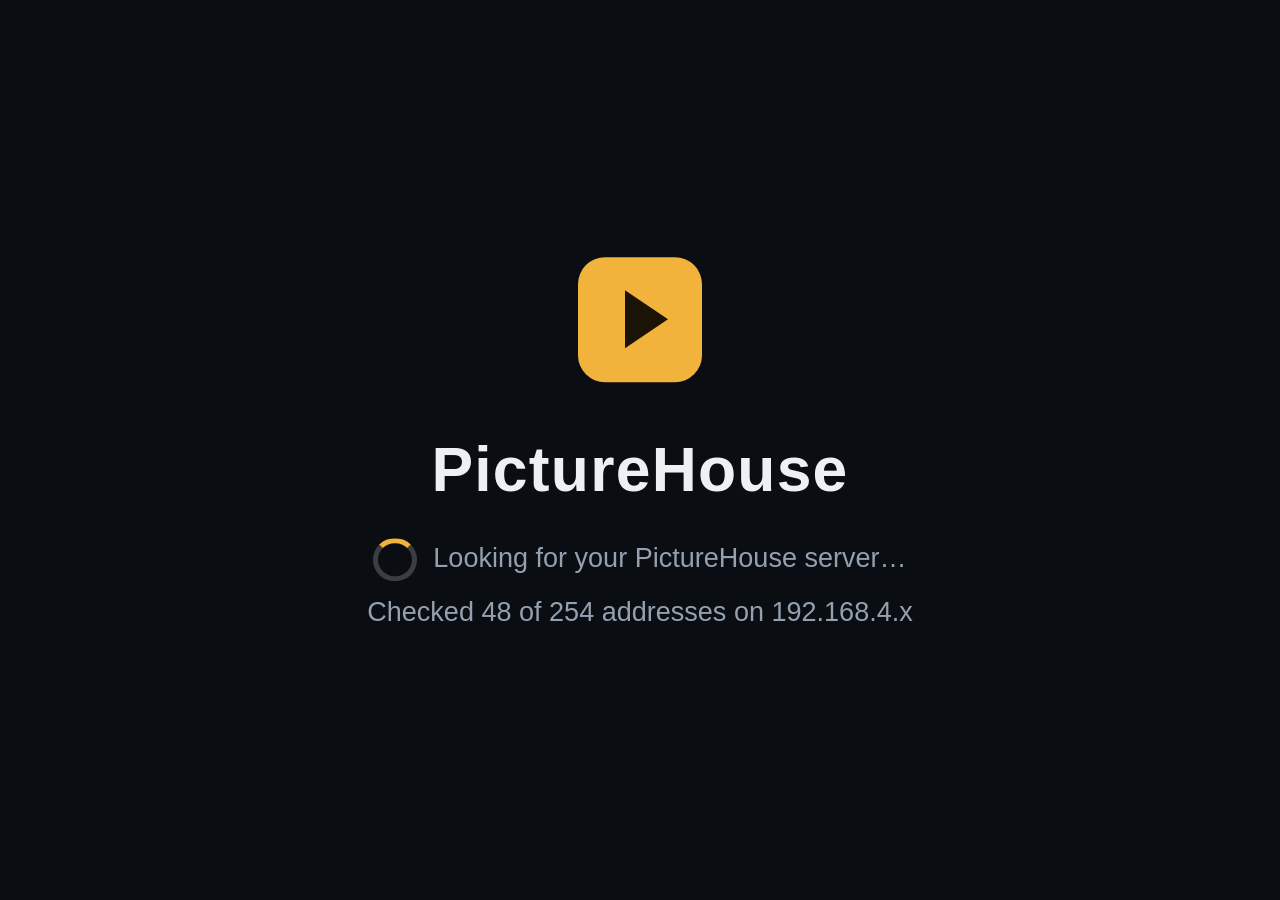
==== Smart TV Apps/LG webOS/index.html @ 9b9a80c4 "PictureHouse 0.1.0 A home media server for your own folders of films, TV series, music, audiobooks, " ====
<!doctype html>
<html lang="en">
<head>
<meta charset="utf-8">
<title>PictureHouse</title>
<style>
  /* The launcher: finds the PictureHouse server, then opens its TV interface
     (http://server:9595/tv/). Everything else lives on the server, so the
     TV app rarely needs reinstalling. Chrome 68: keep it plain. */
  html { font-size: calc(100vw / 96); }
  html, body { margin: 0; height: 100%; background: #0a0d11; color: #eef1f4; overflow: hidden;
    font: 1.3rem/1.5 "Segoe UI", Arial, sans-serif; }
  .wrap { position: absolute; left: 50%; top: 50%; transform: translate(-50%, -50%); width: 60rem; text-align: center; }
  .logo { width: 6rem; height: 6rem; border-radius: 1.3rem; background: #f2b33d; margin: 0 auto 2rem; position: relative; }
  .logo:after { content: ""; position: absolute; left: 2.3rem; top: 1.6rem; border-style: solid;
    border-width: 1.4rem 0 1.4rem 2.1rem; border-color: transparent transparent transparent #1b1305; }
  h1 { font-size: 3rem; margin: 0 0 1rem; letter-spacing: .02em; }
  p { color: #93a0b0; margin: .5rem 0; }
  .spinner { display: inline-block; width: 1.6rem; height: 1.6rem; border-radius: 50%; vertical-align: middle;
    border: .25rem solid rgba(255,255,255,.2); border-top-color: #f2b33d; animation: spin 1s linear infinite; margin-right: .8rem; }
  @keyframes spin { to { transform: rotate(360deg); } }
  .list { margin: 2rem 0 0; }
  .f { display: block; width: 100%; margin: 0 0 1rem; padding: 1rem 1.5rem; border: 0; border-radius: .7rem;
    background: #19212c; color: #eef1f4; font: inherit; text-align: left; outline: none; }
  .f.on { background: #f2b33d; color: #1b1305; }
  .f small { display: block; opacity: .75; font-size: 1rem; }
  input.f { text-align: center; font-size: 1.6rem; }
  .err { color: #e5605c; }
</style>
</head>
<body>
<div class="wrap">
  <div class="logo"></div>
  <h1>PictureHouse</h1>
  <div id="body"><p><span class="spinner"></span>Looking for your PictureHouse server…</p></div>
</div>
<script src="launcher.js"></script>
</body>
</html>
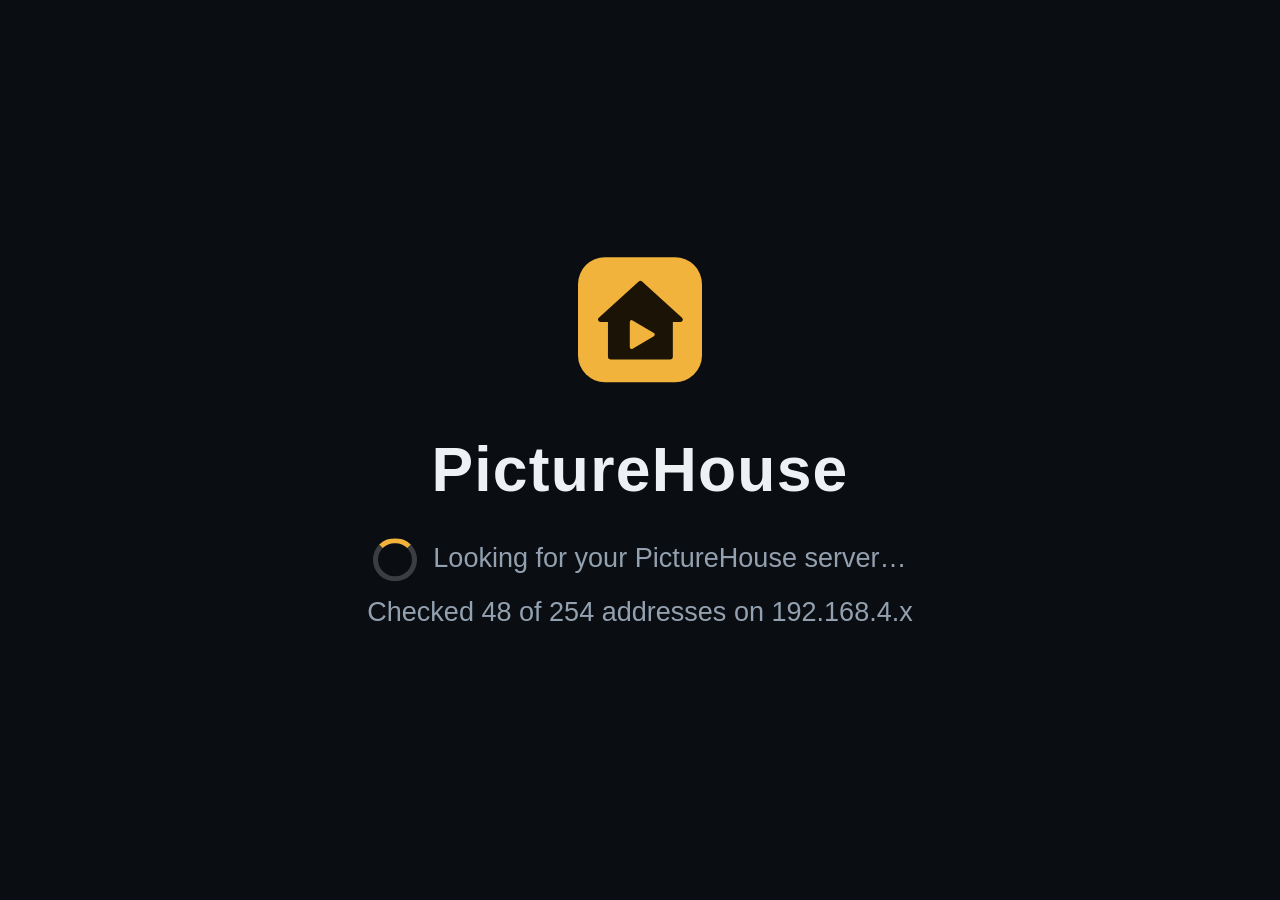
==== commit cf850ea3: "TV seeking that adds up, profile pictures, and a new house logo - TV player: left/right presses accu" ====
--- a/Smart TV Apps/LG webOS/index.html
+++ b/Smart TV Apps/LG webOS/index.html
@@ -11,9 +11,8 @@
   html, body { margin: 0; height: 100%; background: #0a0d11; color: #eef1f4; overflow: hidden;
     font: 1.3rem/1.5 "Segoe UI", Arial, sans-serif; }
   .wrap { position: absolute; left: 50%; top: 50%; transform: translate(-50%, -50%); width: 60rem; text-align: center; }
-  .logo { width: 6rem; height: 6rem; border-radius: 1.3rem; background: #f2b33d; margin: 0 auto 2rem; position: relative; }
-  .logo:after { content: ""; position: absolute; left: 2.3rem; top: 1.6rem; border-style: solid;
-    border-width: 1.4rem 0 1.4rem 2.1rem; border-color: transparent transparent transparent #1b1305; }
+  .logo { width: 6rem; height: 6rem; border-radius: 1.3rem; background: #f2b33d; margin: 0 auto 2rem; }
+  .logo svg { width: 100%; height: 100%; display: block; }
   h1 { font-size: 3rem; margin: 0 0 1rem; letter-spacing: .02em; }
   p { color: #93a0b0; margin: .5rem 0; }
   .spinner { display: inline-block; width: 1.6rem; height: 1.6rem; border-radius: 50%; vertical-align: middle;
@@ -30,7 +29,7 @@
 </head>
 <body>
 <div class="wrap">
-  <div class="logo"></div>
+  <div class="logo"><svg class="mark" viewBox="0 0 100 100" aria-hidden="true"><path d="M18 50 L50 21 L82 50 L74 50 L74 80 L26 80 L26 50 Z" fill="#1b1305" stroke="#1b1305" stroke-width="4" stroke-linejoin="round"/><path d="M43 52 L43 72 L60 62 Z" fill="#f2b33d" stroke="#f2b33d" stroke-width="3" stroke-linejoin="round"/></svg></div>
   <h1>PictureHouse</h1>
   <div id="body"><p><span class="spinner"></span>Looking for your PictureHouse server…</p></div>
 </div>
